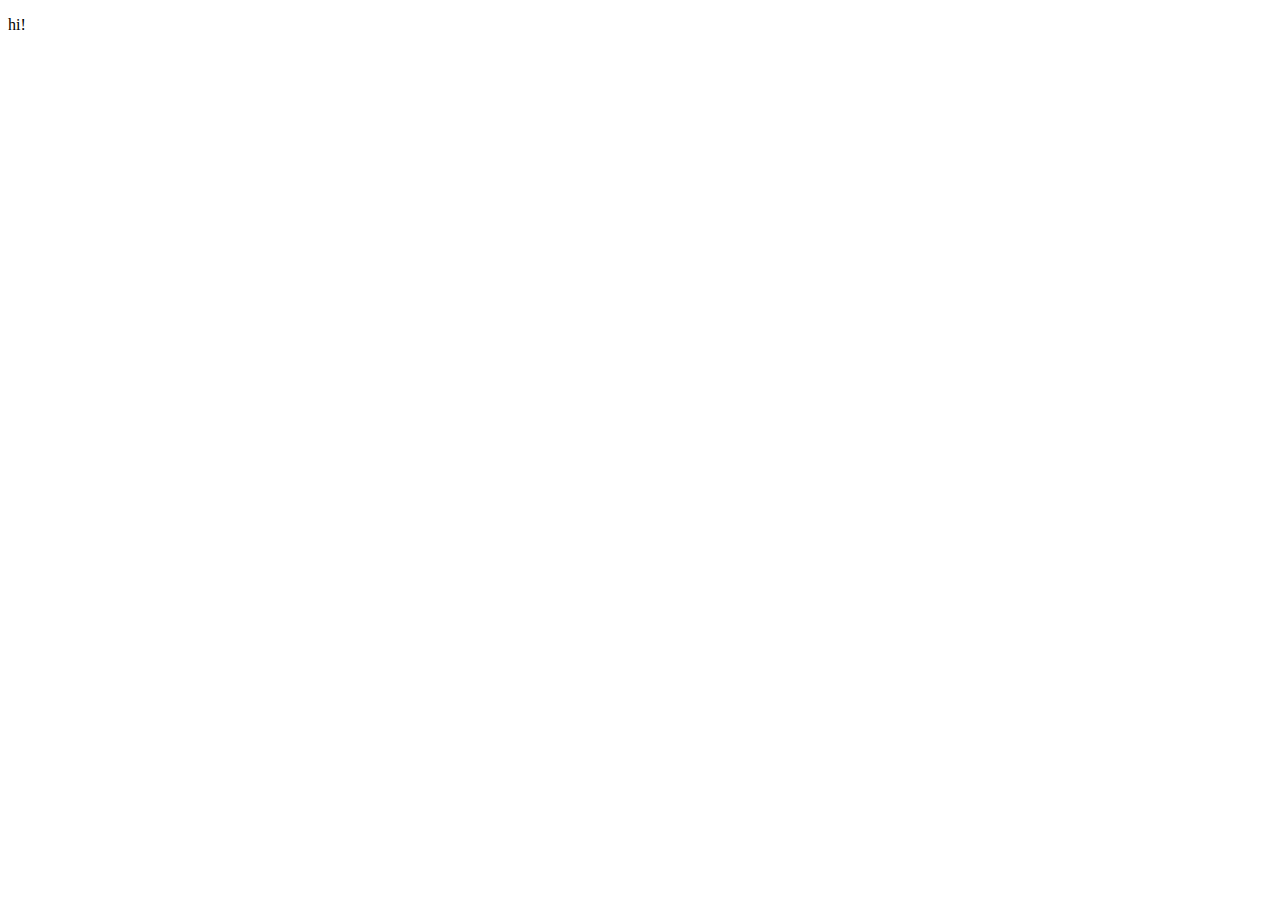
==== index.html @ 5e73bf66 "Github Pages test" ====
<!DOCTYPE html>
<html>
<head>
    <meta charset='utf-8'>
    <meta http-equiv='X-UA-Compatible' content='IE=edge'>
    <title>Example</title>
    <meta name='viewport' content='width=device-width, initial-scale=1'>
<body>
    <p>hi!</p>
</body>
</html>
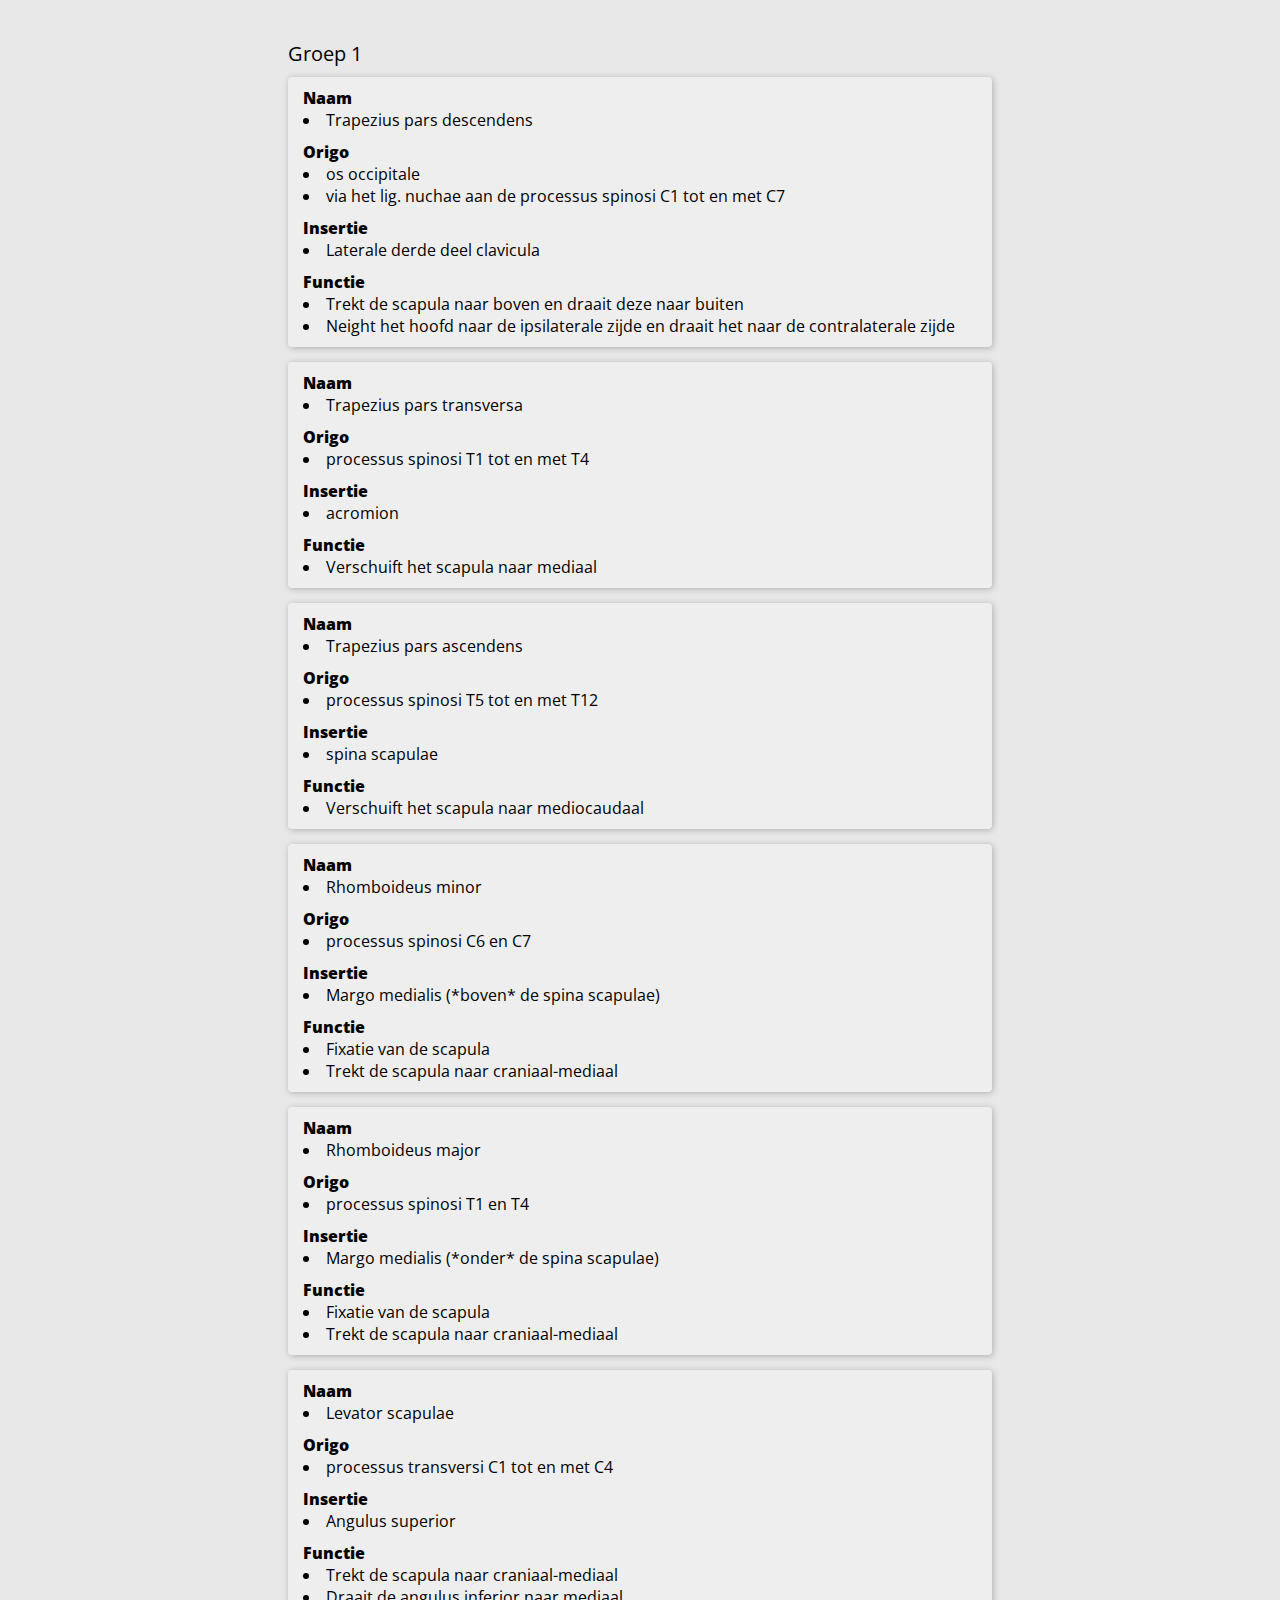
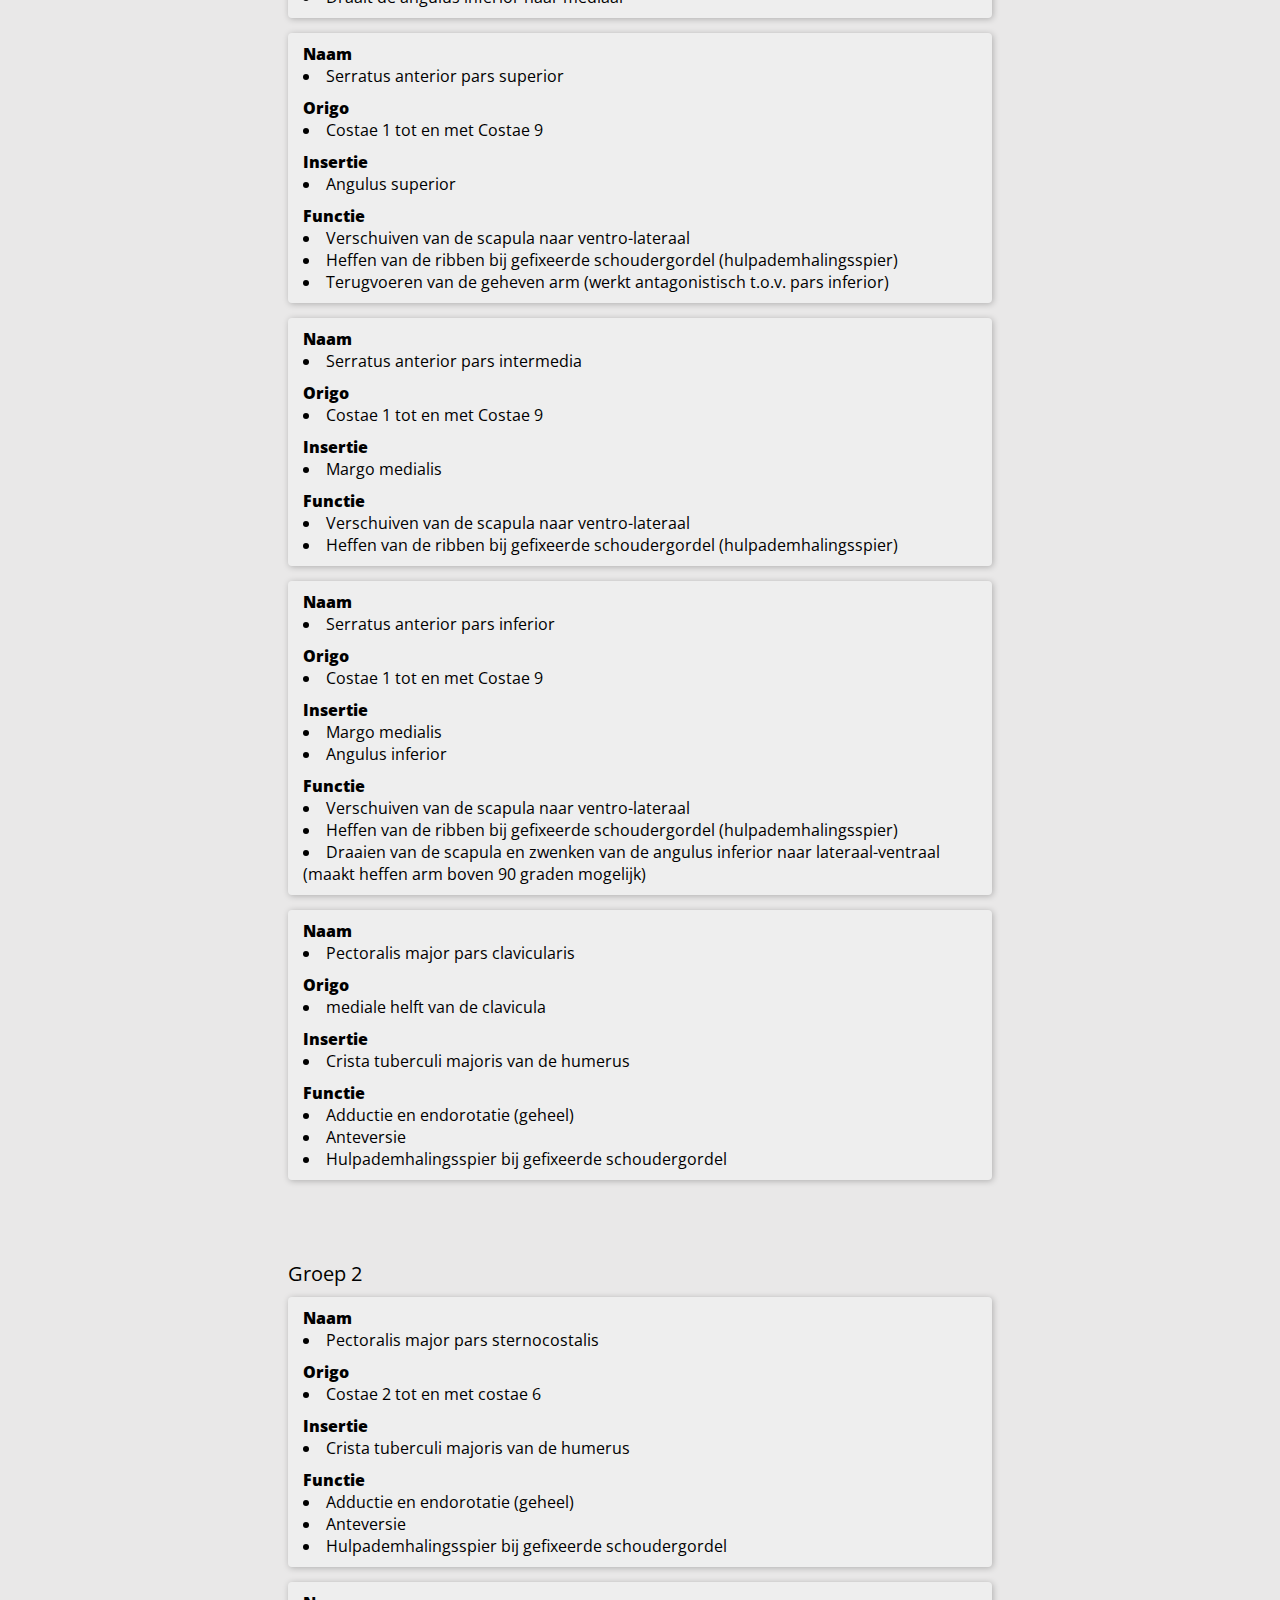
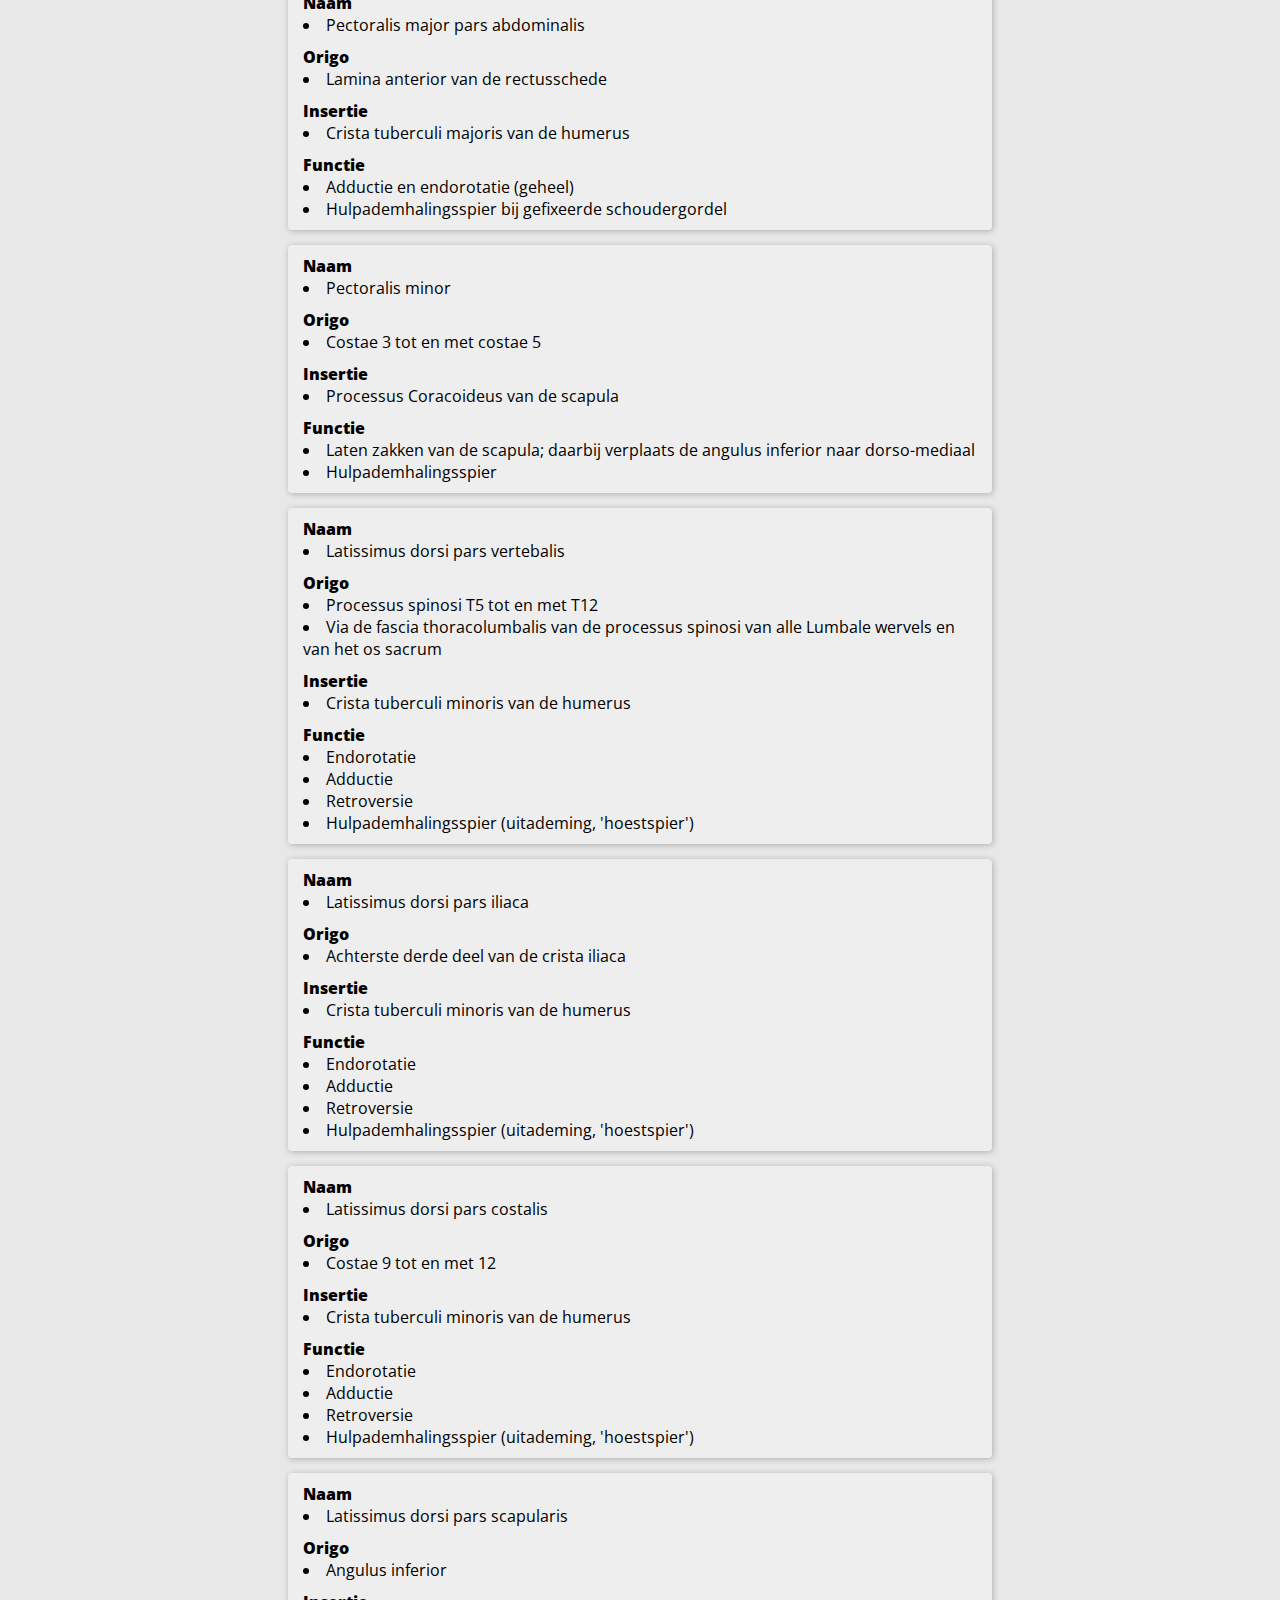
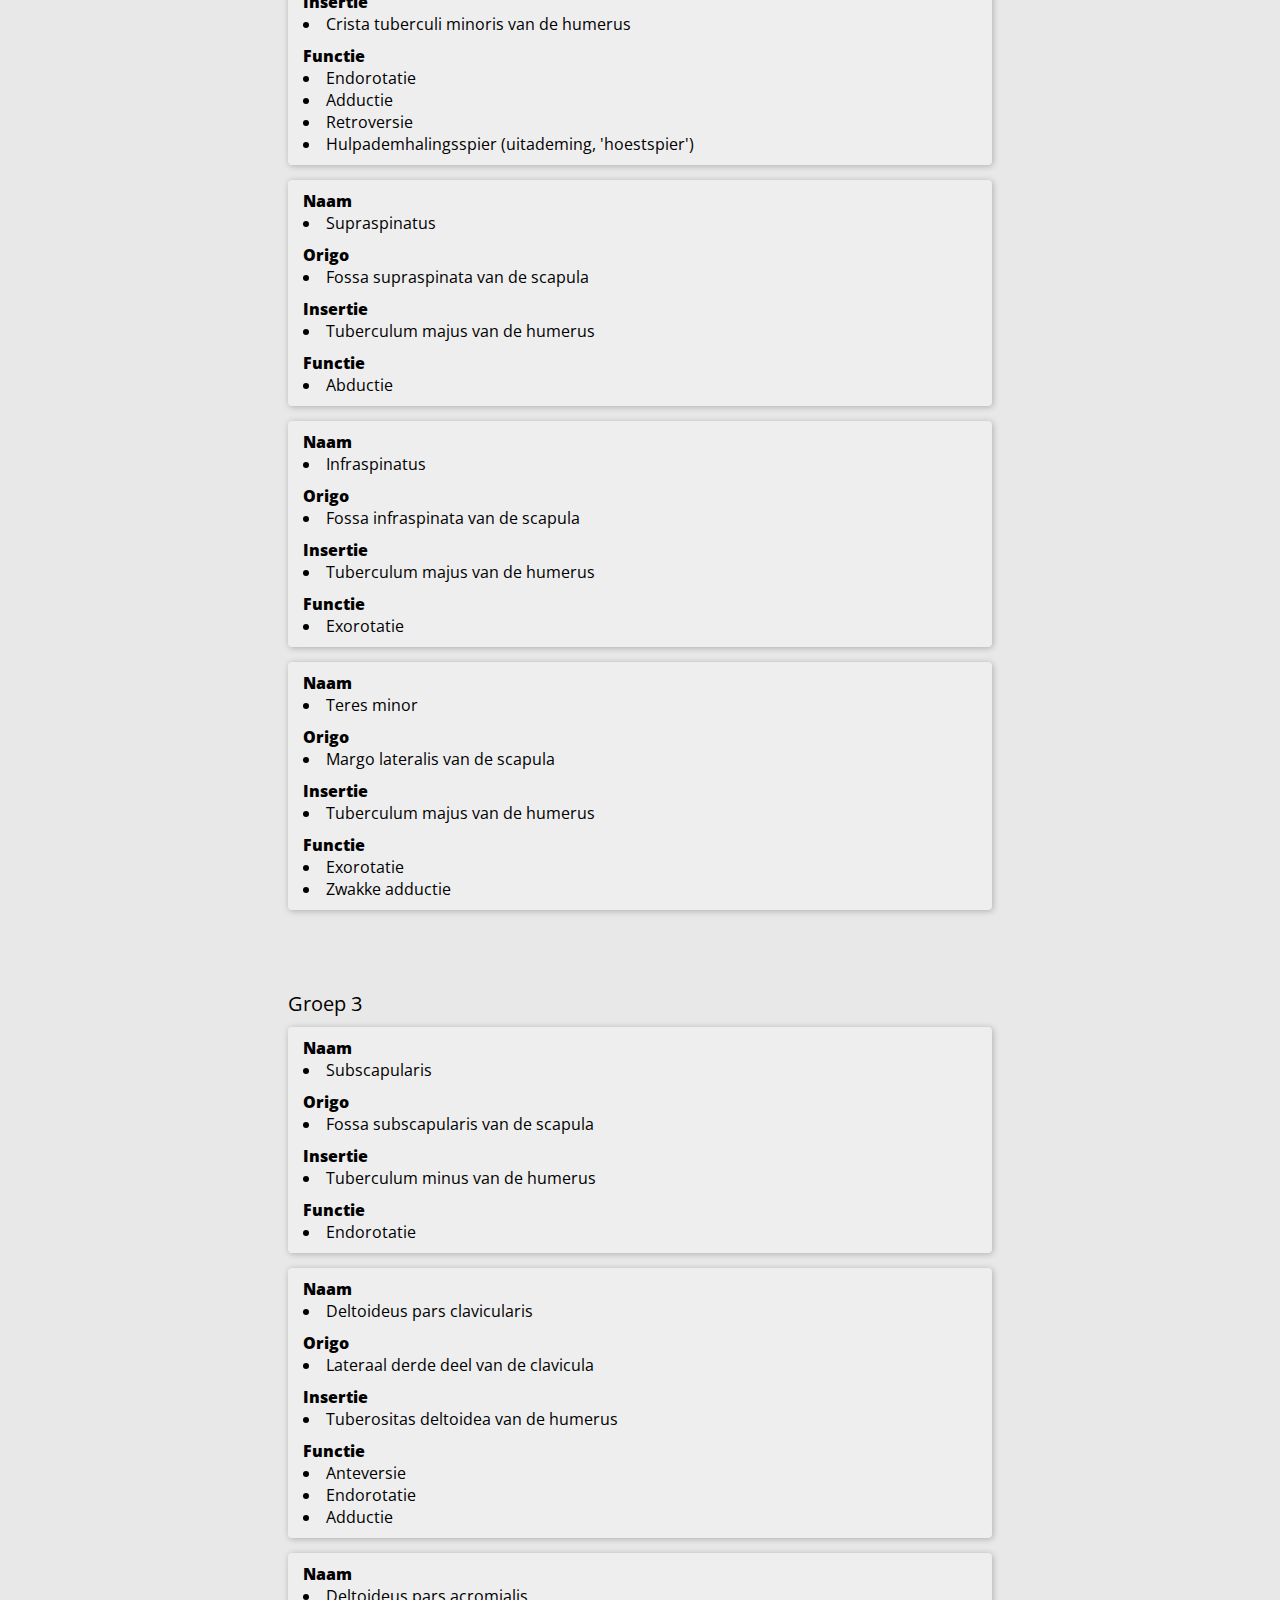
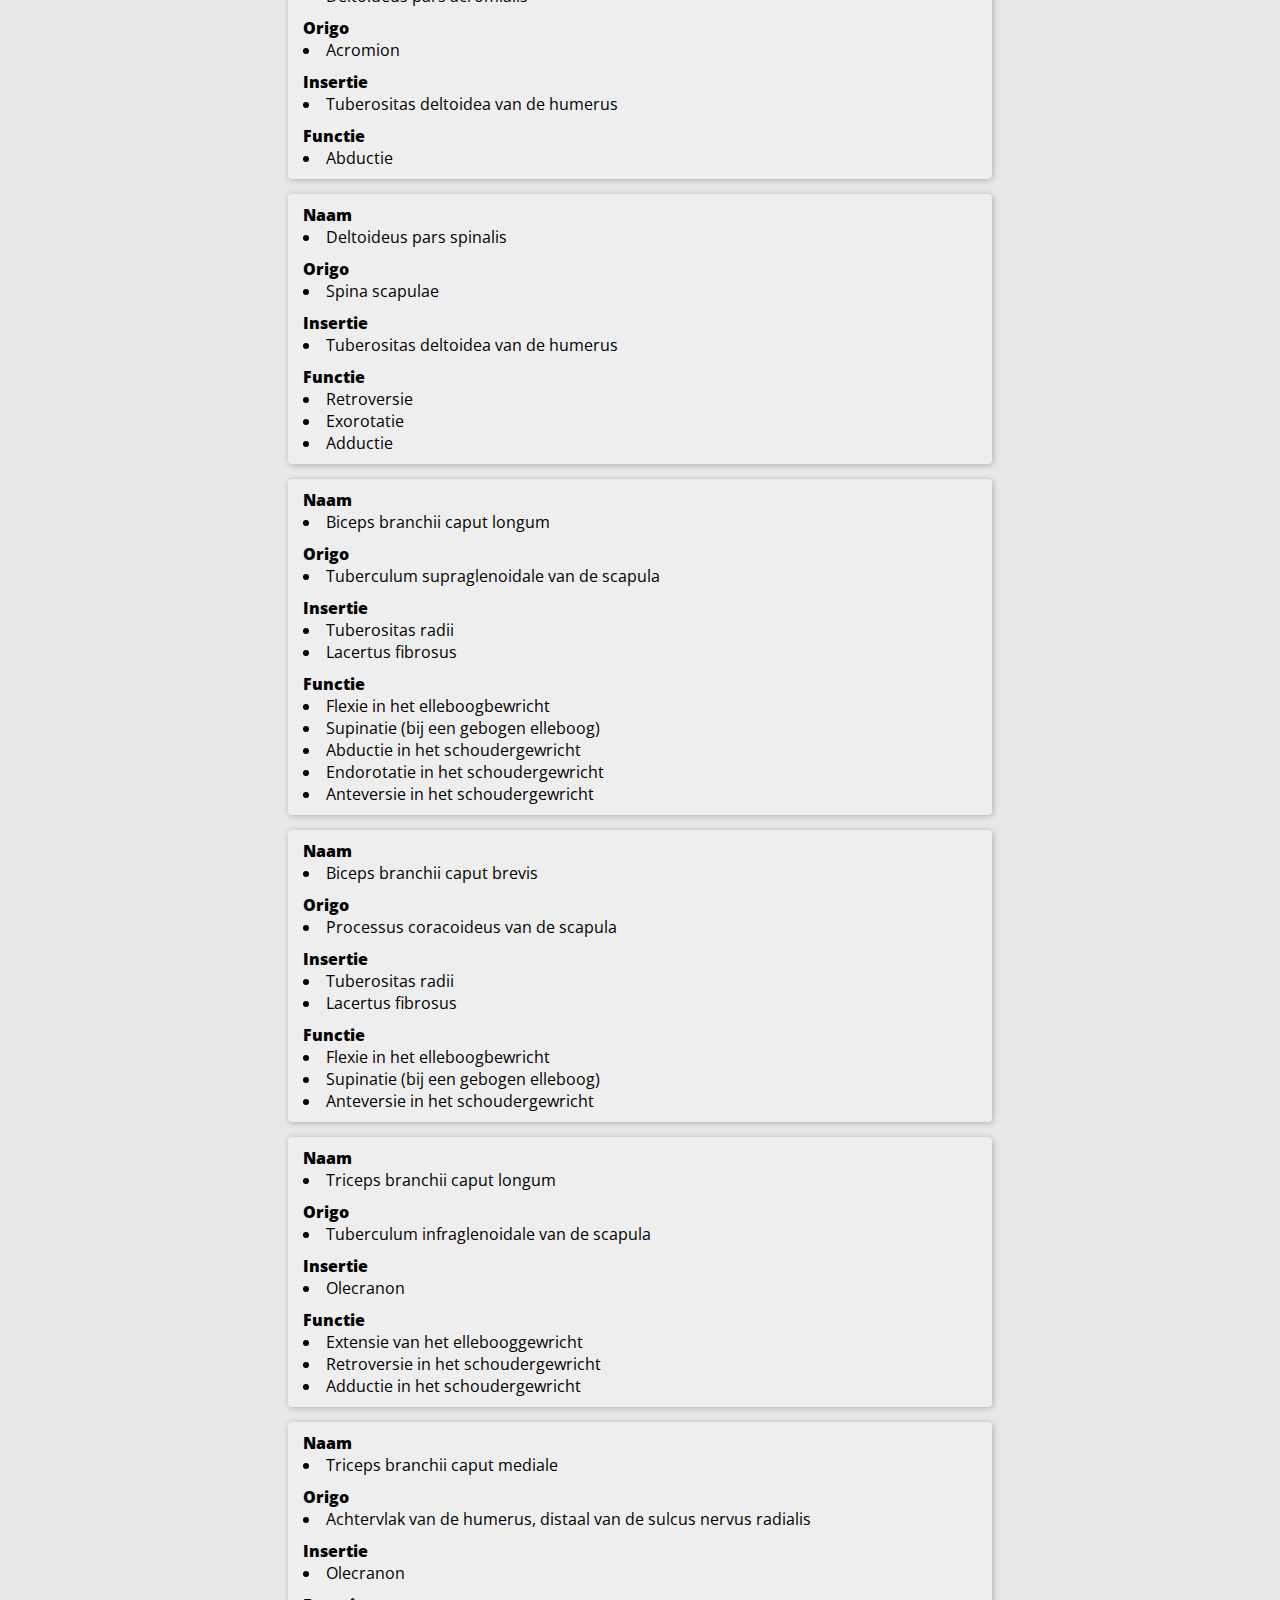
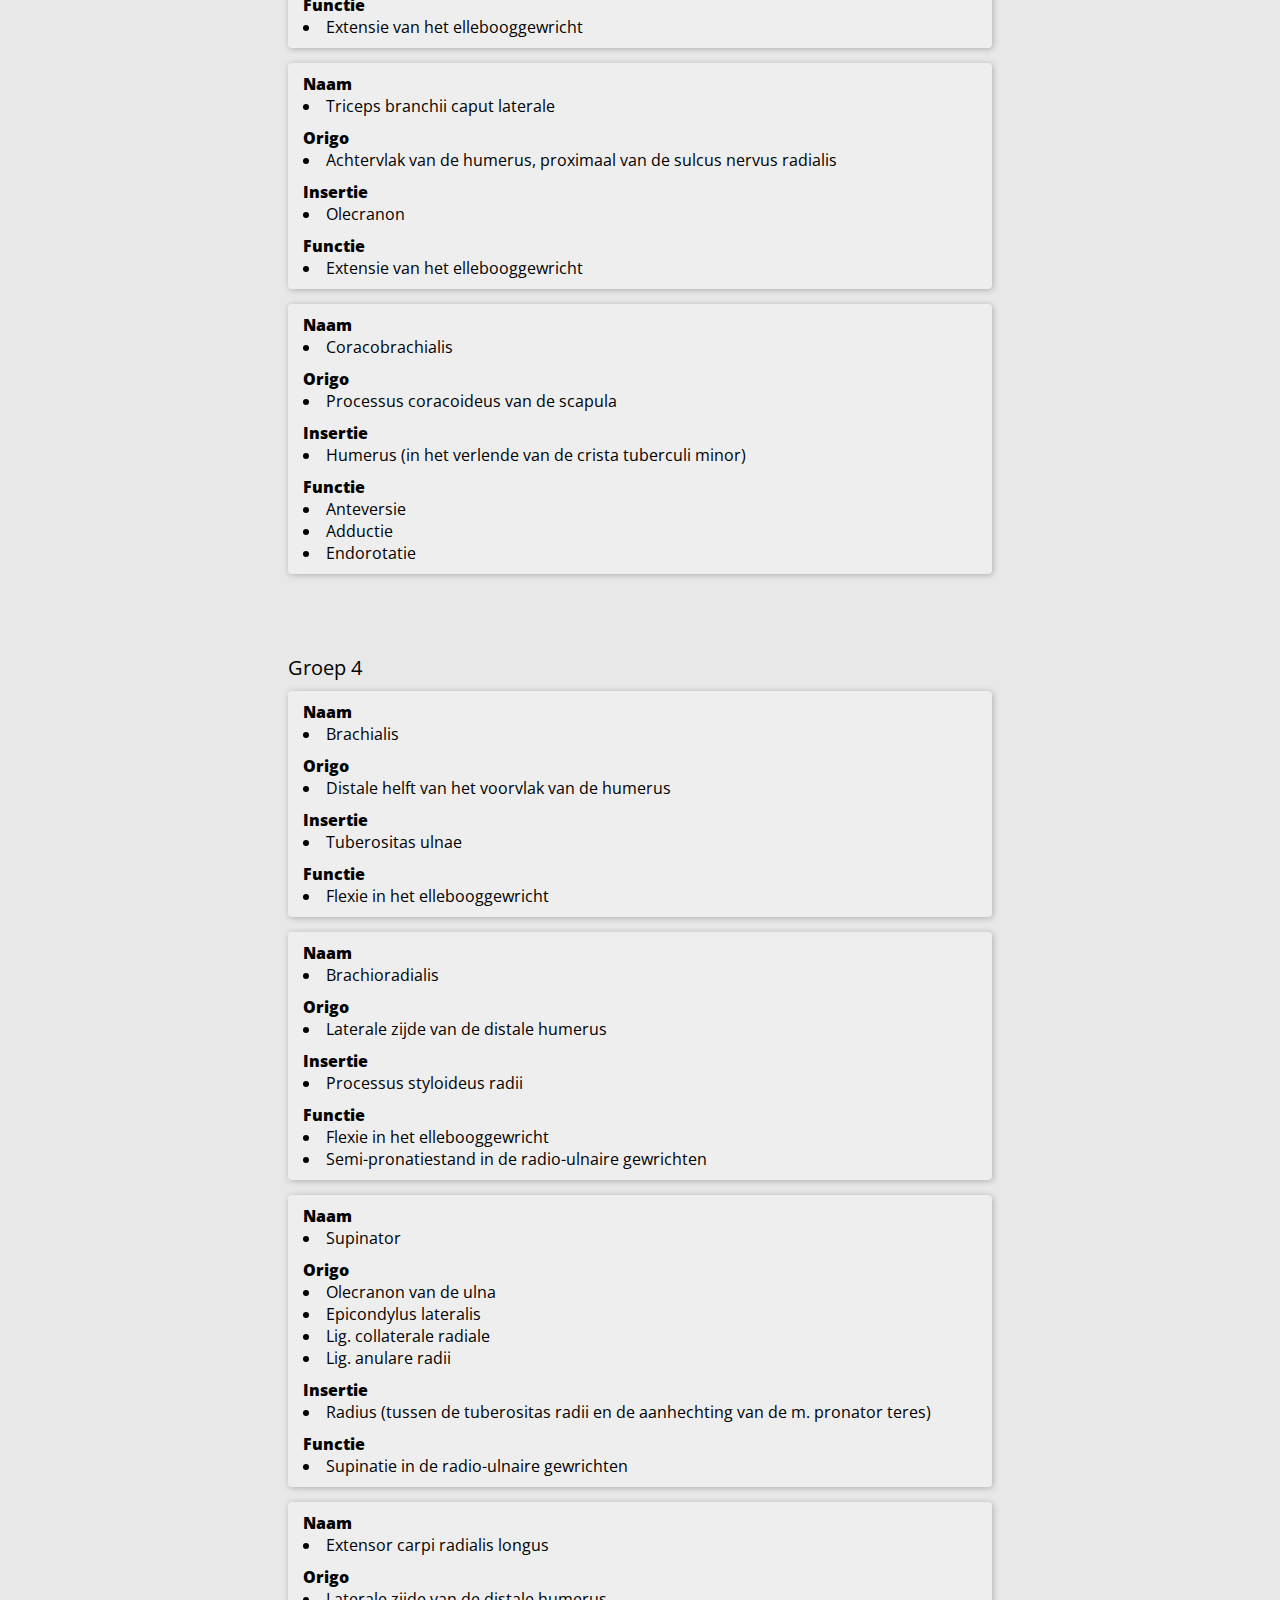
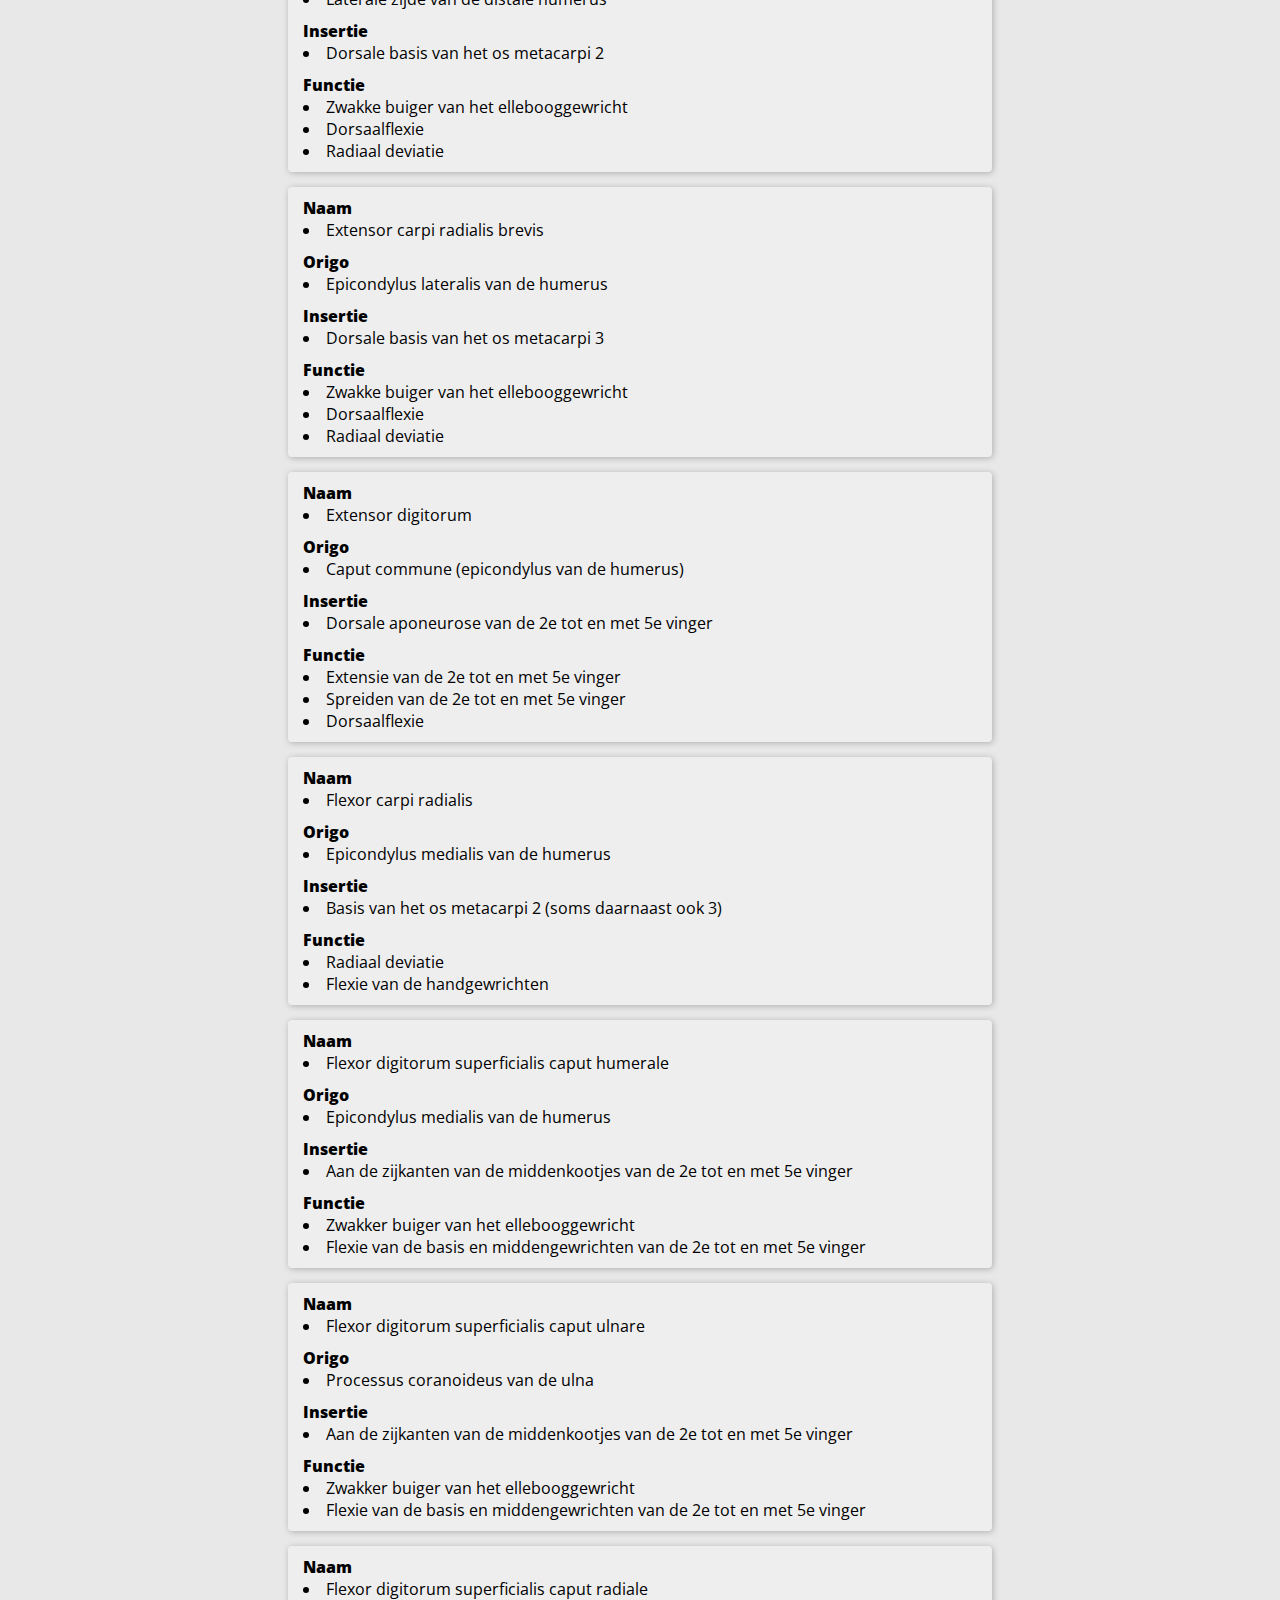
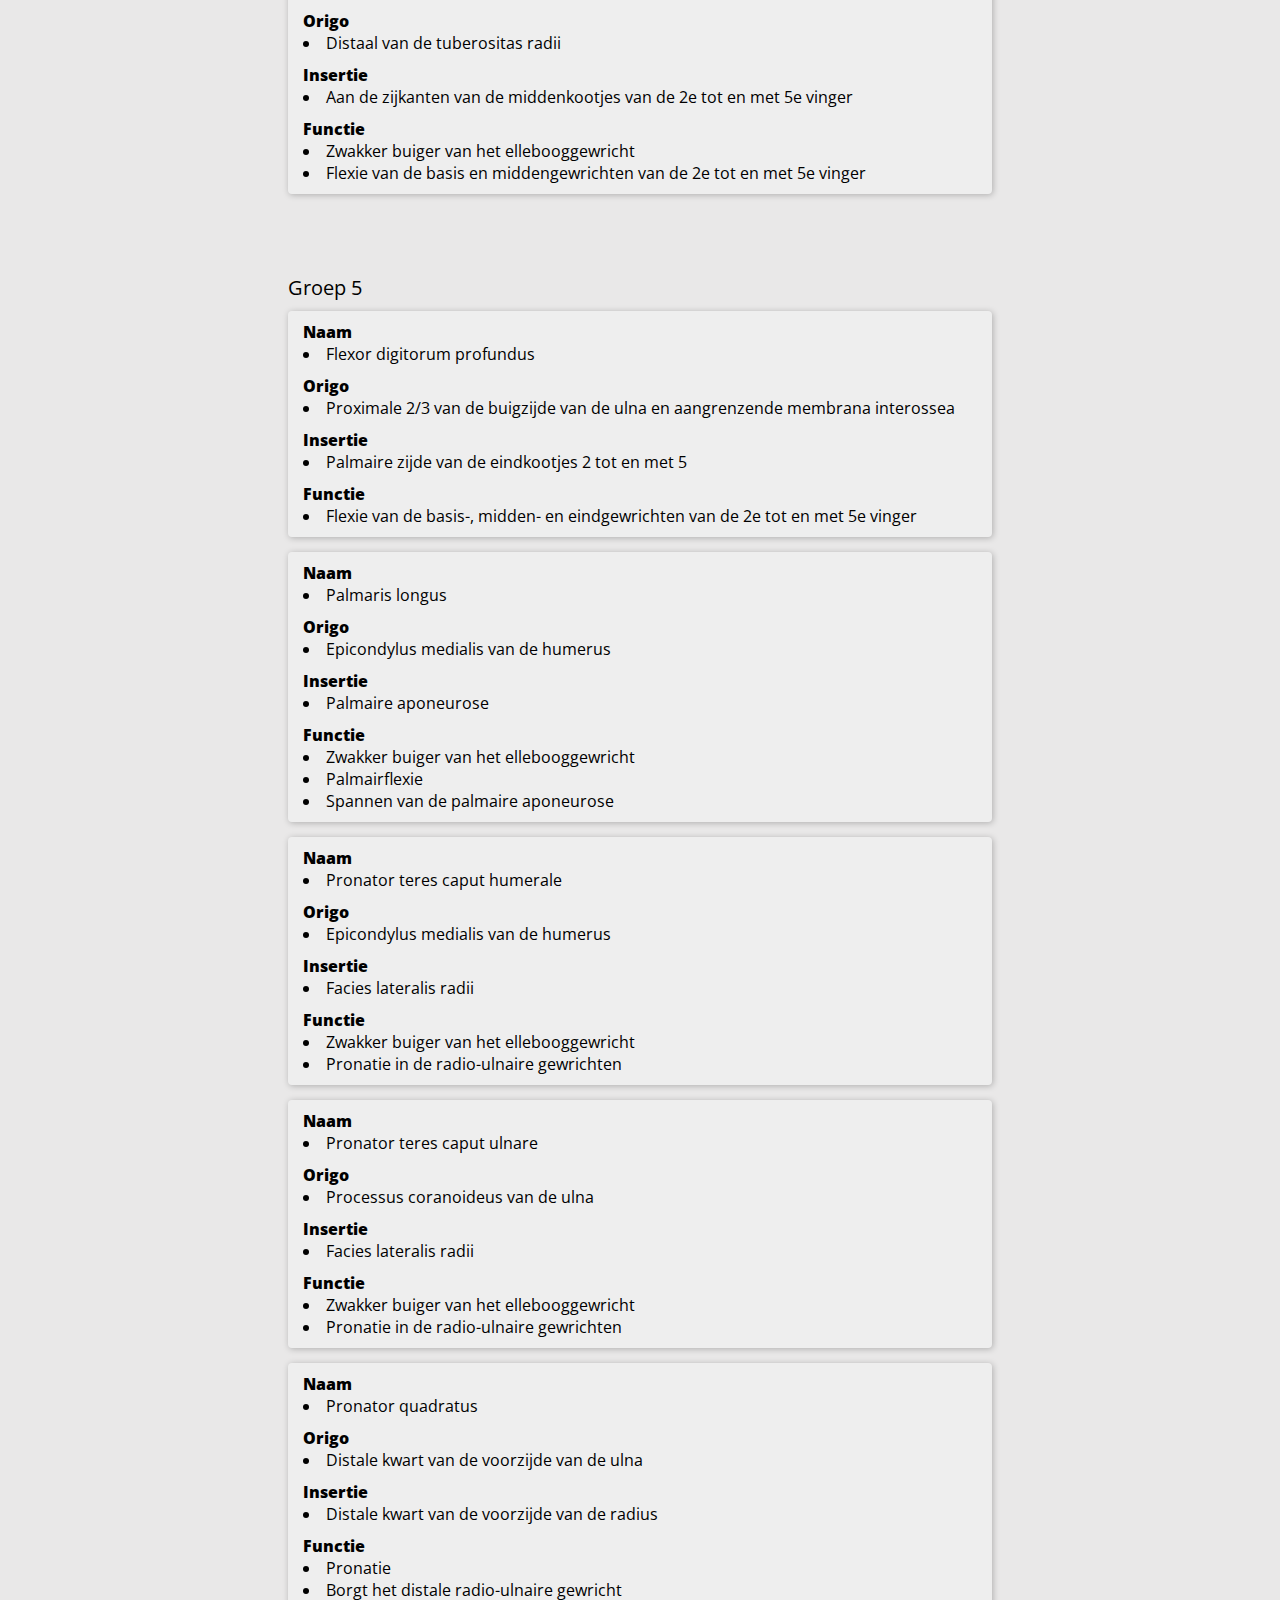
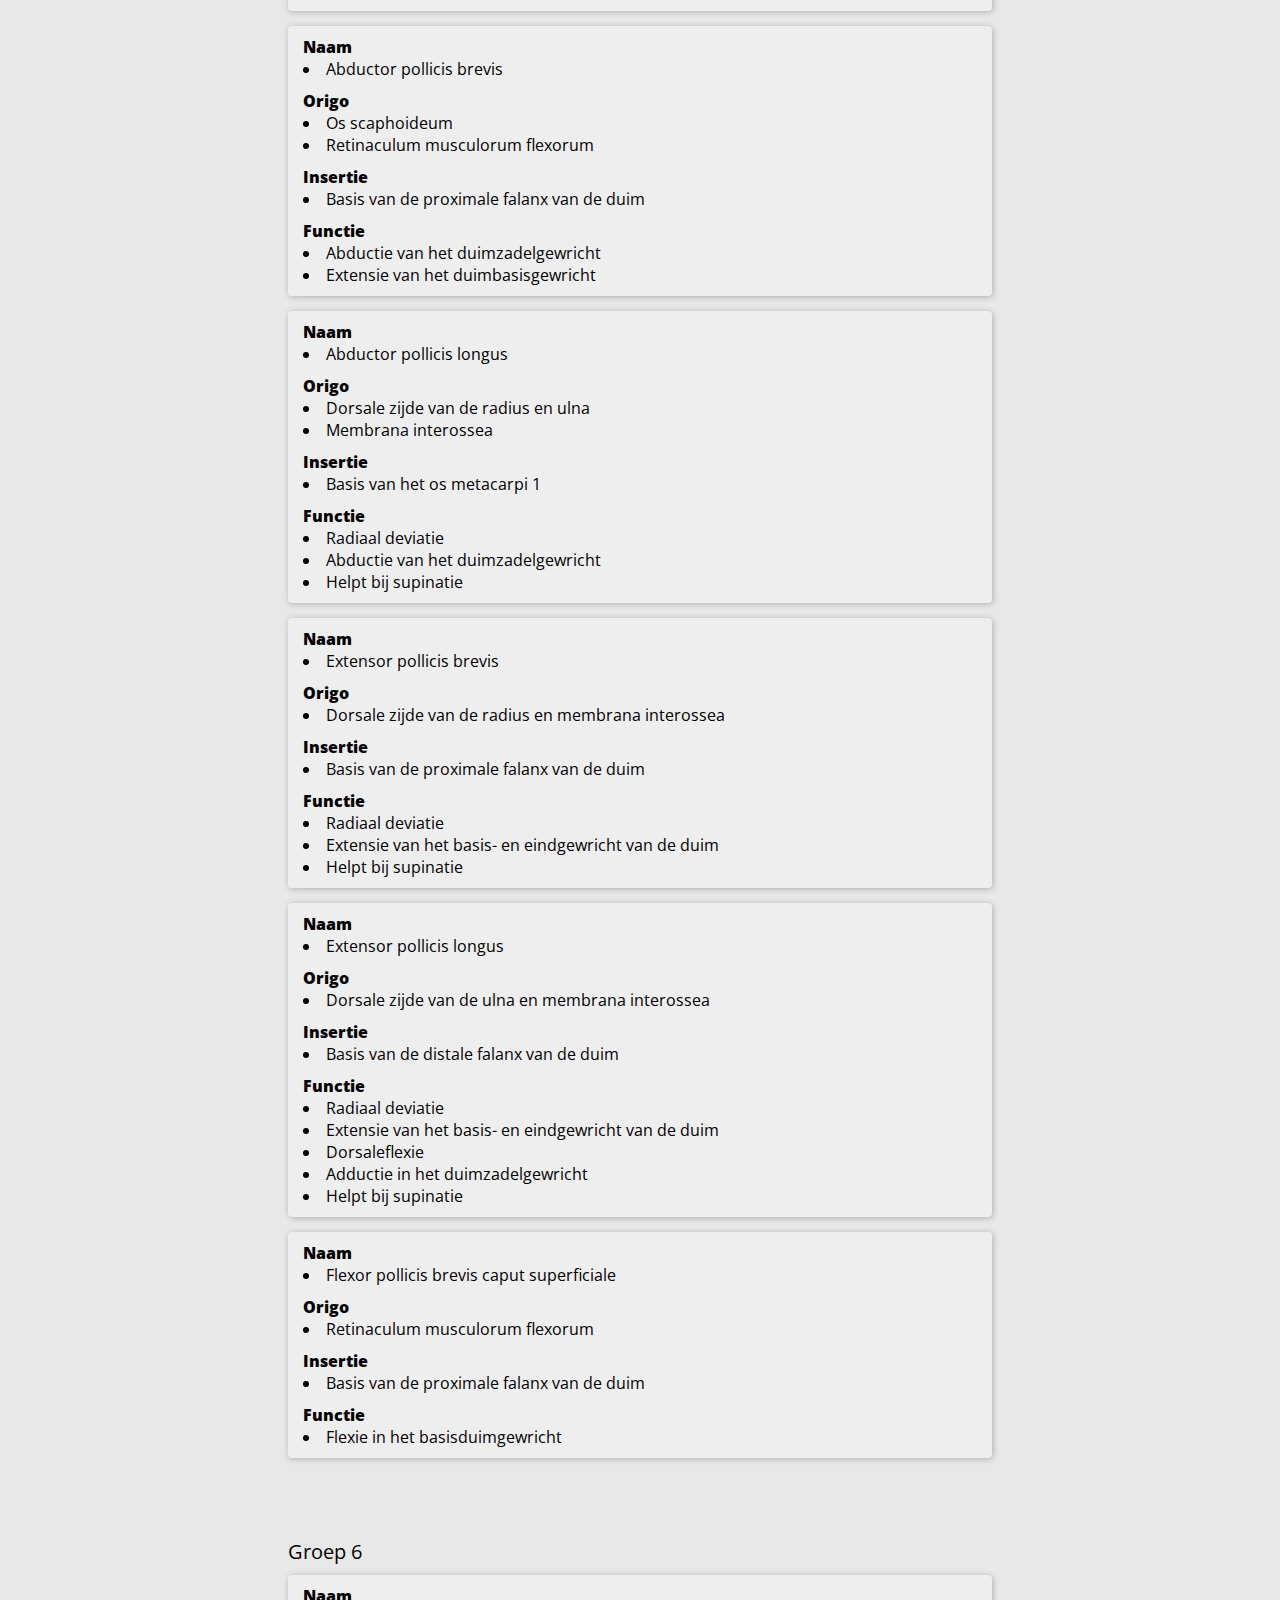
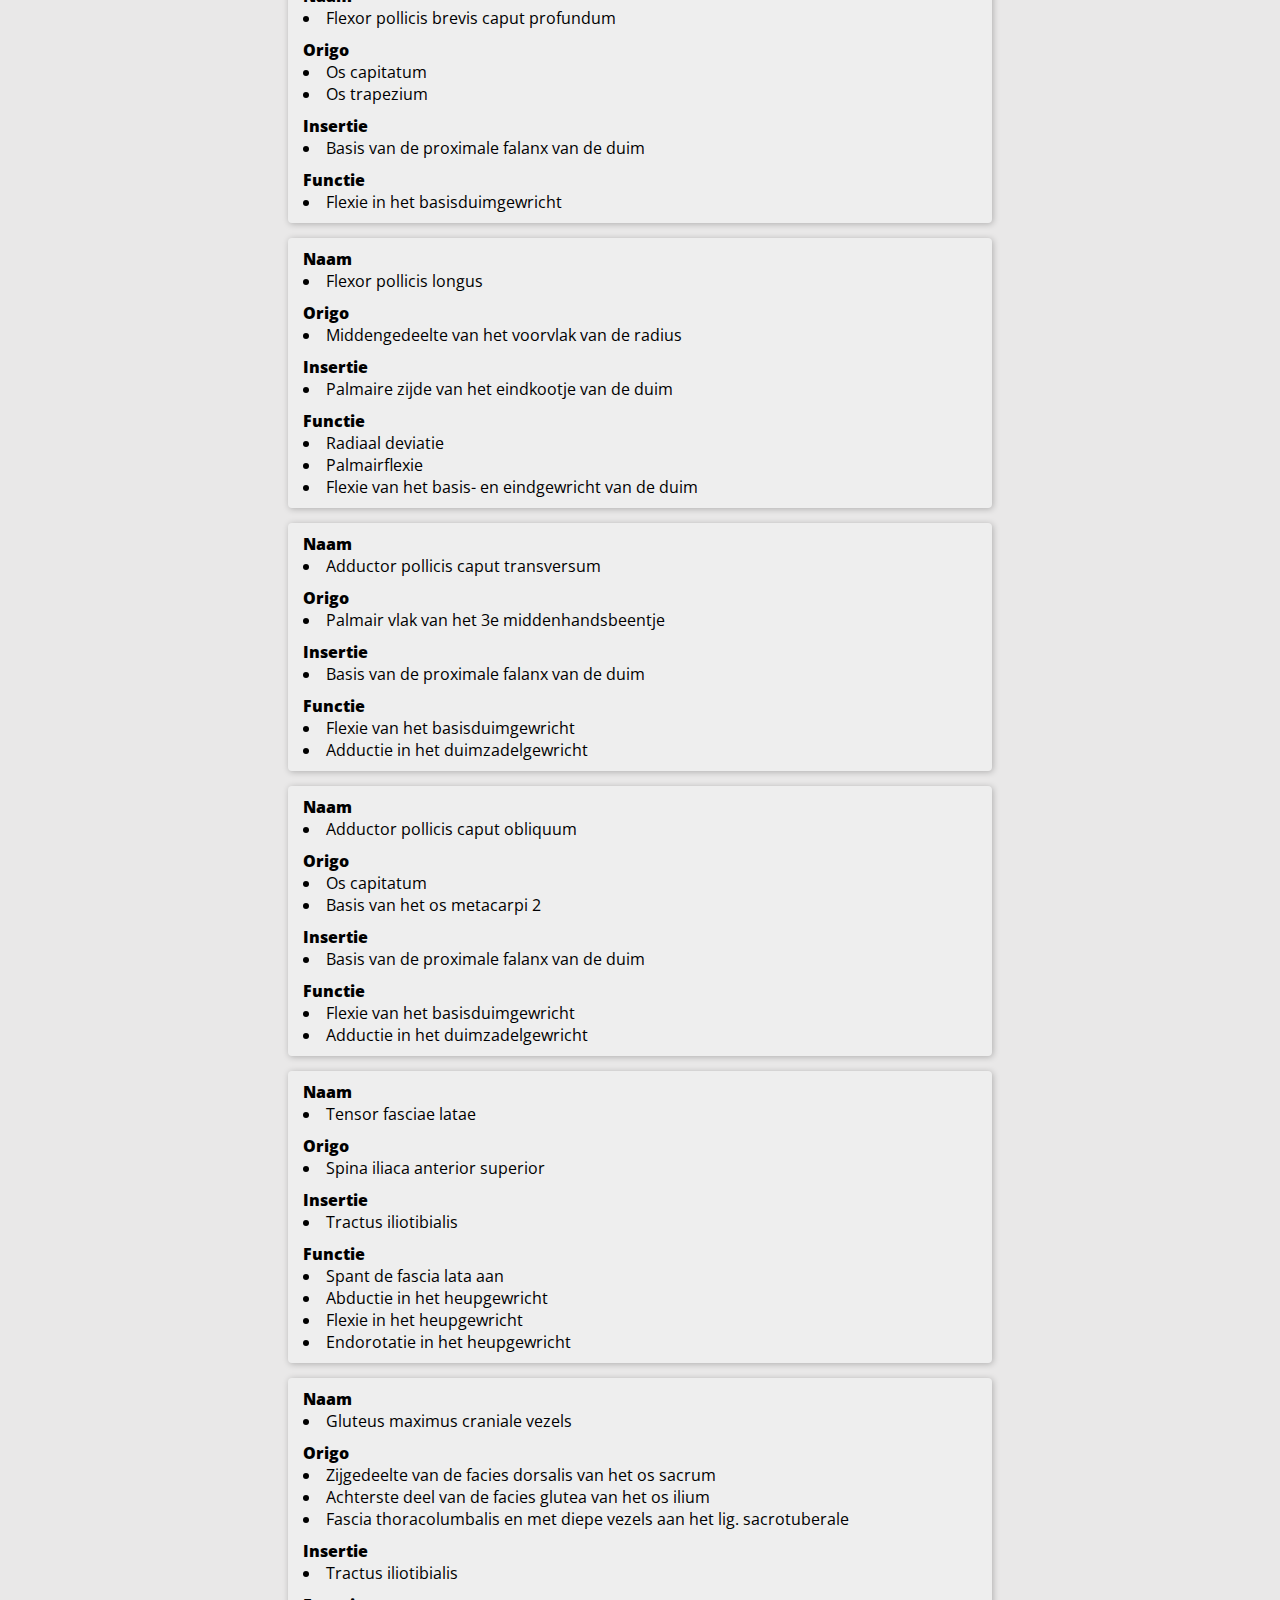
==== commit be84d1ba: "Making muscles list public" ====
--- a/index.html
+++ b/index.html
@@ -5,7 +5,11 @@
     <meta http-equiv='X-UA-Compatible' content='IE=edge'>
     <title>Example</title>
     <meta name='viewport' content='width=device-width, initial-scale=1'>
+    <link rel="stylesheet" href="./style.css" type="text/css">
 <body>
-    <p>hi!</p>
+    <!-- <p>Available tests:</p> -->
+    <!-- <div id="test"></div>-->
+    <div id="muscles"></div>
+    <script src="./test.js"></script> 
 </body>
 </html>--- a/style.css
+++ b/style.css
@@ -0,0 +1,53 @@
+@import url('https://fonts.googleapis.com/css?family=Open+Sans:400,700&display=swap');
+
+* {
+    margin: 0;
+    padding: 0;
+}
+
+body {
+    font-family: 'Open Sans', sans-serif;
+    background: rgb(233, 232, 232);
+    margin-top: 40px;
+}
+
+#muscles {
+    margin: 10px;
+}
+
+.title {
+    font-size: 20px;
+    margin-bottom: 10px;
+}
+
+.title:not(:first-child) {
+    margin-top: 80px;
+}
+
+.card {
+    background: #eeeeee;
+    border-radius: 4px;
+    box-shadow: 1px 1px 6px rgba(0,0,0,0.25);
+    padding: 10px 15px;
+    margin-bottom: 15px;
+}
+
+.card > .label {
+    font-weight: 800;
+}
+
+.card > ul {
+    list-style-position: inside;
+    padding-bottom: 10px;
+}
+
+.card > ul:last-child {
+    padding-bottom: 0;
+}
+
+@media only screen and (min-width: 700px) {
+    #muscles {
+        width: 55%;
+        margin: 0 auto;
+    }
+}